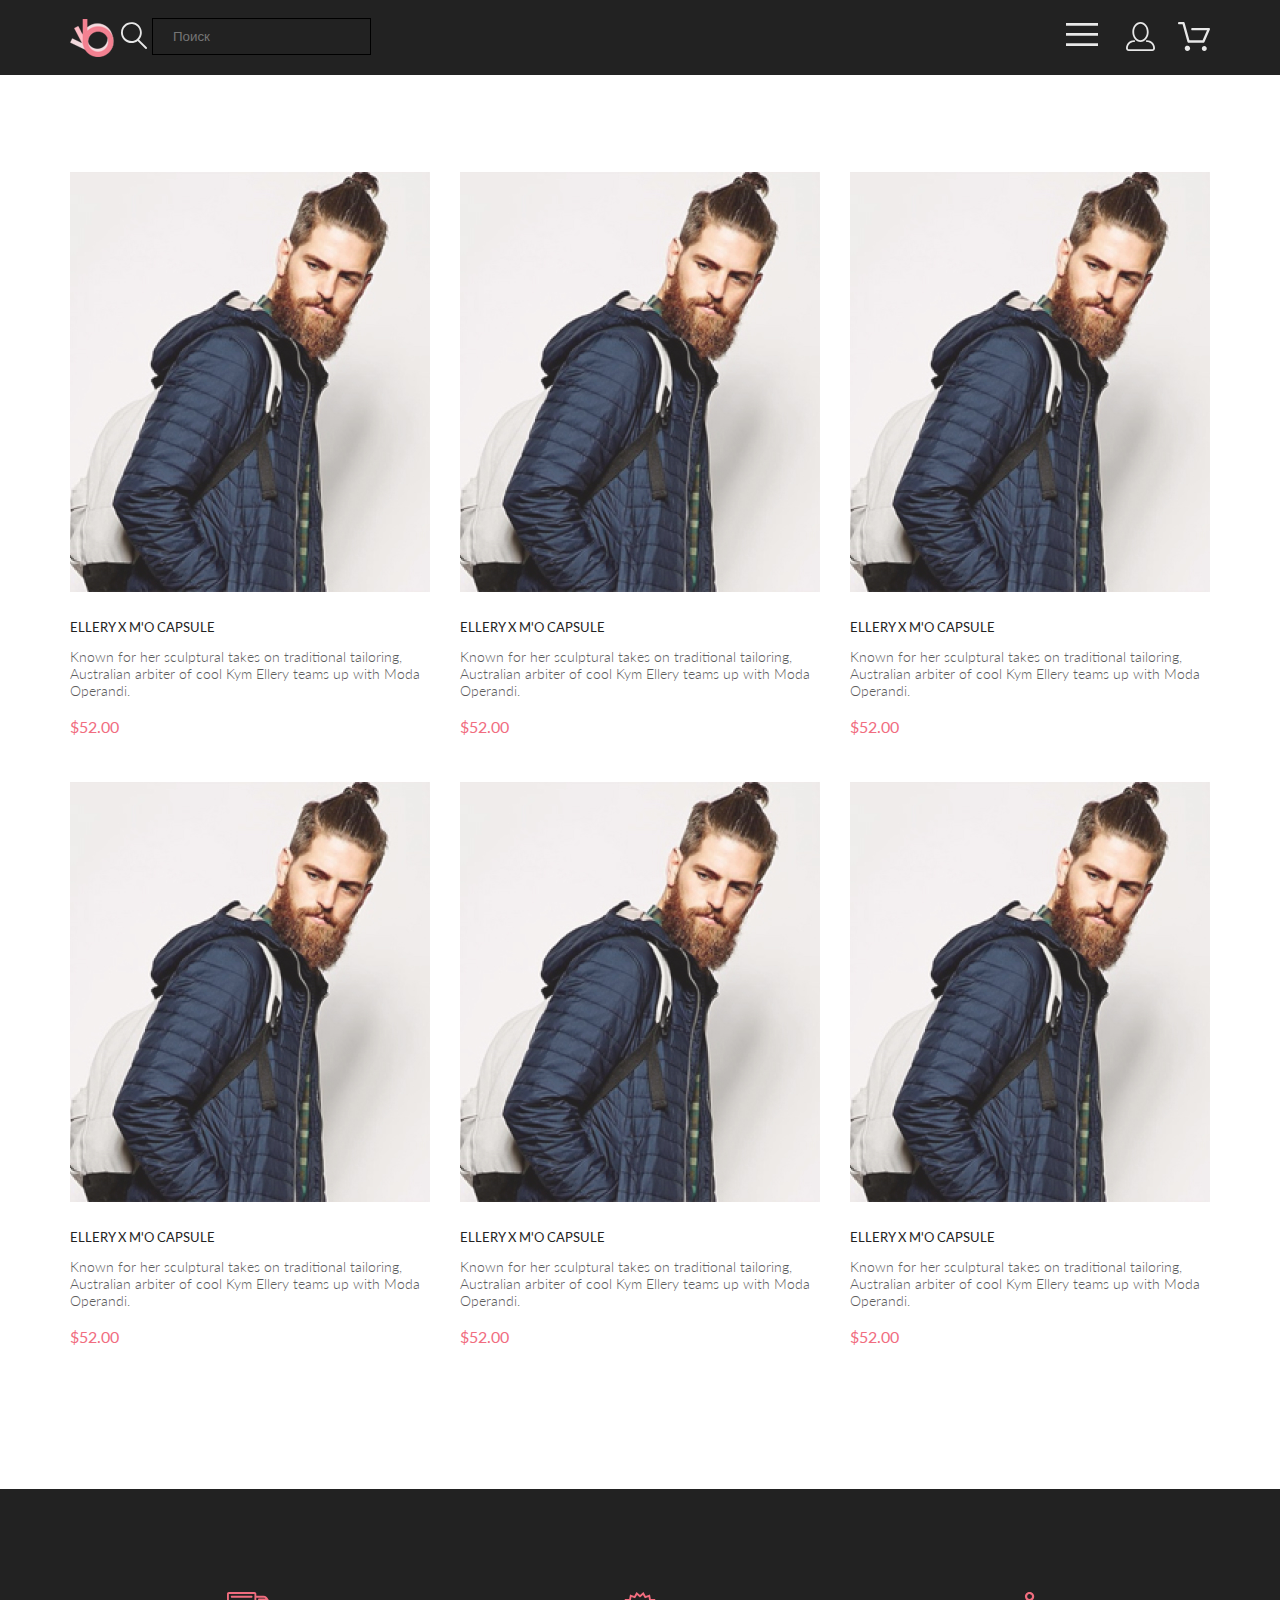
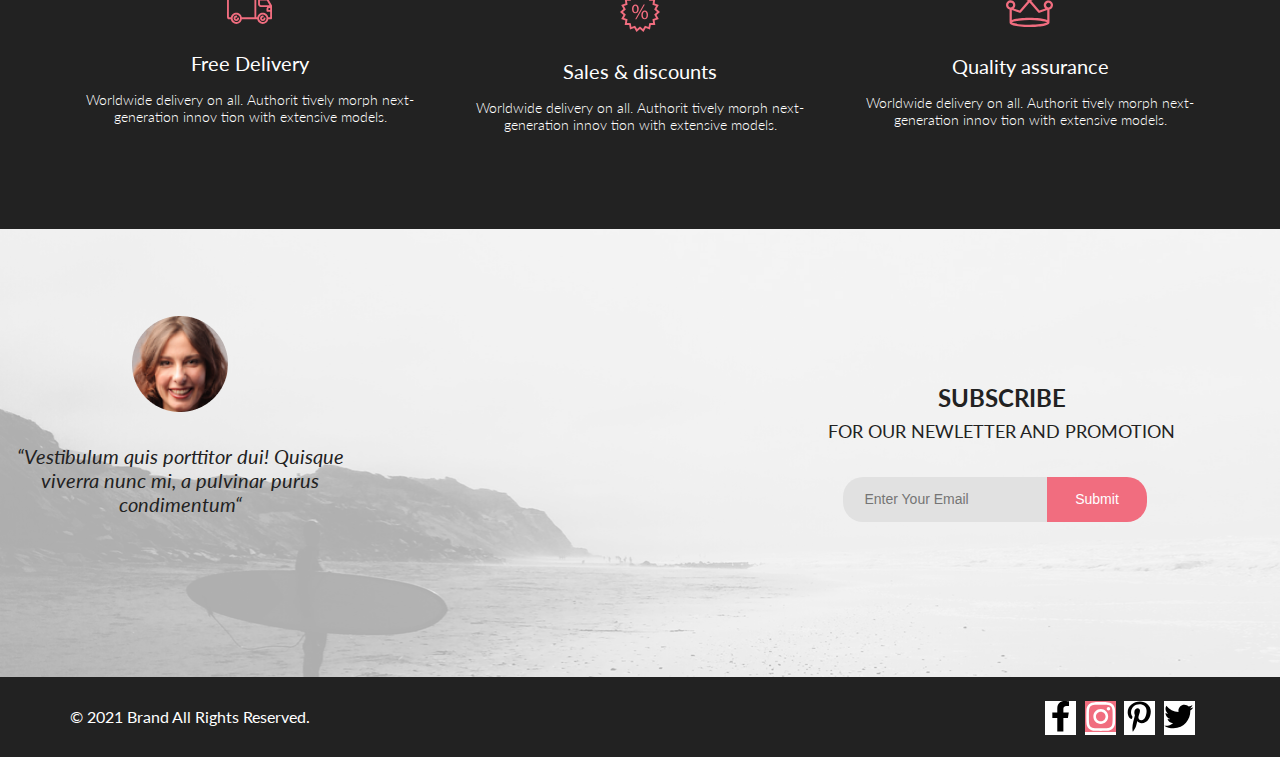
==== catalog.html @ 6c669ea6 "Сделал страницу catalog с гридами." ====
<!DOCTYPE html>
<html lang="en">
<head>
    <meta charset="UTF-8">
    <meta http-equiv="X-UA-Compatible" content="IE=edge">
    <meta name="viewport" content="width=device-width, initial-scale=1.0">
    <title>Document</title>
    <link rel="stylesheet" href="./css/style.css">
    <link rel="stylesheet" href="./css/reset.css">
    <link rel="preconnect" href="https://fonts.googleapis.com">
    <link rel="preconnect" href="https://fonts.gstatic.com" crossorigin>
    <link href="https://fonts.googleapis.com/css2?family=Lato:ital,wght@0,300;0,400;0,700;1,400&display=swap"
        rel="stylesheet">
    
</head>
<body>
    <header class="header">
        <div class="container header__wrp">
            <div class="header__logo-search">
                <img class="header__logo" src="./img/logo.png.png" alt="logo">
                <button class="header__glass" type="button">
                    <img class="header__glass-image" src="./img/glass-ico.svg.svg" alt="glass">
                </button>
                <!--Вставка формы-->
                <form class="form" action="#">
                    <label class="header__search visually-hidden" for="search">поиск</label>
                    <input type="search" placeholder="Поиск" id="search">
                </form>
            </div>
            <ul class="header__list">
                <li class="header__item">
                    <button class="header__button">
                        <img src="./img/burger-ico.svg" alt="burger-ico">
                    </button>
                    <!--Вставка меню навигации-->
                    <nav class="header__nav">
                        <div class="header__nav-stripe">
                            <button class="header__cross" type="button">
                                <img src="./img/cross.svg" alt="cross">
                            </button>
                        </div>
                        <h2 class="header__title">menu</h2>
                        <ul class="header__nav-list">
                            <li class="header__nav-item nav-sub-item">
                                <a class="nav-sub-item__title nav-link" href="#">man</a>
                                <ul class="nav-sub-item__list">
                                    <li class="nav-sub-item__item">
                                        <a class="nav-sub-item__item-link nav-link" href="#">Accessories</a>
                                    </li>
                                    <li class="nav-sub-item__item">
                                        <a class="nav-sub-item__item-link nav-link" href="#">Bags</a>
                                    </li>
                                    <li class="nav-sub-item__item">
                                        <a class="nav-sub-item__item-link nav-link" href="#">Denim</a>
                                    </li>
                                    <li class="nav-sub-item__item">
                                        <a class="nav-sub-item__item-link nav-link" href="#">T-Shirts</a>
                                    </li>
                                </ul>
                            </li>
                            <li class="header__nav-item nav-sub-item">
                                <a class="nav-sub-item__title nav-link" href="#">woman</a>
                                <ul class="nav-sub-item__list">
                                    <li class="nav-sub-item__item">
                                        <a class="nav-sub-item__item-link nav-link" href="#">Accessories</a>
                                    </li>
                                    <li class="nav-sub-item__item">
                                        <a class="nav-sub-item__item-link nav-link" href="#">Jackets & Coats</a>
                                    </li>
                                    <li class="nav-sub-item__item">
                                        <a class="nav-sub-item__item-link nav-link" href="#">Polos</a>
                                    </li>
                                    <li class="nav-sub-item__item">
                                        <a class="nav-sub-item__item-link nav-link" href="#">T-Shirts</a>
                                    </li>
                                    <li class="nav-sub-item__item">
                                        <a class="nav-sub-item__item-link nav-link" href="#">Shirts</a>
                                    </li>
                                </ul>
                            </li>
                            <li class="header__nav-item nav-sub-item">
                                <a class="nav-sub-item__title nav-link" href="#">kids</a>
                                <ul class="nav-sub-item__list">
                                    <li class="nav-sub-item__item">
                                        <a class="nav-sub-item__item-link nav-link" href="#">Accessories</a>
                                    </li>
                                    <li class="nav-sub-item__item">
                                        <a class="nav-sub-item__item-link nav-link" href="#">Jackets & Coats</a>
                                    </li>
                                    <li class="nav-sub-item__item">
                                        <a class="nav-sub-item__item-link nav-link" href="#">Polos</a>
                                    </li>
                                    <li class="nav-sub-item__item">
                                        <a class="nav-sub-item__item-link nav-link" href="#">T-Shirts</a>
                                    </li>
                                    <li class="nav-sub-item__item">
                                        <a class="nav-sub-item__item-link nav-link" href="#">Shirts</a>
                                    </li>
                                    <li class="nav-sub-item__item">
                                        <a class="nav-sub-item__item-link nav-link" href="#">Bags</a>
                                    </li>
                                </ul>
                            </li>
                        </ul>
                    </nav>
                </li>
                <li class="header__item">
                    <a href="#" class="header__link"><img src="./img/person-ico.svg.svg" alt="person-ico"></a>
                </li>
                <li class="header__item">
                    <a href="#" class="header__link"><img src="./img/basket-ico.svg.svg" alt="basket-ico"></a>
                </li>
            </ul>
        </div>
    </header>
    <main>
        <section class="catalog">
            <div class="container">
                <ul class="catalog__cell">
                    <li class="catalog__item">
                        <div class="img-wrp">
                            <img class="catalog__image" src="img/clothes-1.jpg.jpg" alt="clothes-1">
                        </div>
                        <p class="catalog__item-title">ellery x m'o capsule</p>
                        <p class="catalog__item-text">Known for her sculptural takes on traditional tailoring, Australian
                            arbiter of
                            cool Kym Ellery teams up with Moda
                            Operandi.</p>
                        <p class="catalog__item-price">$52.00</p>
                    </li>
                    <li class="catalog__item">
                        <div class="img-wrp">
                            <img class="catalog__image" src="img/clothes-1.jpg.jpg" alt="clothes-1">
                        </div>
                        <p class="catalog__item-title">ellery x m'o capsule</p>
                        <p class="catalog__item-text">Known for her sculptural takes on traditional tailoring, Australian
                            arbiter of
                            cool Kym Ellery teams up with Moda
                            Operandi.</p>
                        <p class="catalog__item-price">$52.00</p>
                    </li>
                    <li class="catalog__item">
                        <div class="img-wrp">
                            <img class="catalog__image" src="img/clothes-1.jpg.jpg" alt="clothes-1">
                        </div>
                        <p class="catalog__item-title">ellery x m'o capsule</p>
                        <p class="catalog__item-text">Known for her sculptural takes on traditional tailoring, Australian
                            arbiter of
                            cool Kym Ellery teams up with Moda
                            Operandi.</p>
                        <p class="catalog__item-price">$52.00</p>
                    </li>
                    <li class="catalog__item">
                        <div class="img-wrp">
                            <img class="catalog__image" src="img/clothes-1.jpg.jpg" alt="clothes-1">
                        </div>
                        <p class="catalog__item-title">ellery x m'o capsule</p>
                        <p class="catalog__item-text">Known for her sculptural takes on traditional tailoring, Australian
                            arbiter of
                            cool Kym Ellery teams up with Moda
                            Operandi.</p>
                        <p class="catalog__item-price">$52.00</p>
                    </li>
                    <li class="catalog__item">
                        <div class="img-wrp">
                            <img class="catalog__image" src="img/clothes-1.jpg.jpg" alt="clothes-1">
                        </div>
                        <p class="catalog__item-title">ellery x m'o capsule</p>
                        <p class="catalog__item-text">Known for her sculptural takes on traditional tailoring, Australian
                            arbiter of
                            cool Kym Ellery teams up with Moda
                            Operandi.</p>
                        <p class="catalog__item-price">$52.00</p>
                    </li>
                    <li class="catalog__item">
                        <div class="img-wrp">
                            <img class="catalog__image" src="img/clothes-1.jpg.jpg" alt="clothes-1">
                        </div>
                        <p class="catalog__item-title">ellery x m'o capsule</p>
                        <p class="catalog__item-text">Known for her sculptural takes on traditional tailoring, Australian
                            arbiter of
                            cool Kym Ellery teams up with Moda
                            Operandi.</p>
                        <p class="catalog__item-price">$52.00</p>
                    </li>
                </ul>
            </div>
        </section>
        <section class="delivery">
            <h2 class="visually-hidden">delivery</h2>
            <div class="container">
                <ul class="delivery__list">
                    <li class="delivery__item">
                        <img class="delivery__image" src="./img/car-ico.svg" alt="car-ico">
                        <a class="delivery__link" href="#">
                            <h3 class="delivery__item-title">Free Delivery</h3>
                        </a>
                        <p class="delivery__text">Worldwide delivery on all. Authorit tively morph next-generation innov tion
                            with
                            extensive models.</p>
                    </li>
                    <li class="delivery__item">
                        <img class="delivery__image" src="./img/percent-ico.svg" alt="percent-ico">
                        <a class="delivery__link" href="#">
                            <h3 class="delivery__item-title">Sales & discounts</h3>
                        </a>
                        <p class="delivery__text">Worldwide delivery on all. Authorit tively morph next-generation innov tion
                            with
                            extensive models.</p>
                    </li>
                    <li class="delivery__item">
                        <img class="delivery__image" src="./img/crown-ico.svg" alt="crown-ico">
                        <a class="delivery__link" href="#">
                            <h3 class="delivery__item-title">Quality assurance</h3>
                        </a>
                        <p class="delivery__text">Worldwide delivery on all. Authorit tively morph next-generation innov tion
                            with
                            extensive models.</p>
                    </li>
                </ul>
            </div>
        </section>
    </main>
    <footer>
        <div class="sea">
            <h2 class="visually-hidden">sea</h2>
            <ul class="sea__list">
                <li class="sea__item">
                    <img class="sea__smyle" src="./img/smile.png" alt="smile">
                    <p class="sea__smyle-text">“Vestibulum quis porttitor dui! Quisque viverra nunc mi, a pulvinar purus
                        condimentum“</p>
                </li>
                <li class="sea__item">
                    <h3 class="sea__subscribe-title">subscribe</h3>
                    <p class="sea__subscribe-text">for our newletter and promotion</p>
                    <!--Форма-->
                    <form class="sea__subscribe-send" action="#">
                        <label for="email" class="visually-hidden">email</label>
                        <input class="sea__subscribe-send-text" type="email" id="email" placeholder="     Enter Your Email">
                        <button class="sea__subscribe-send-button" type="submit">Submit</button>
                    </form>
                </li>
            </ul>
        </div>
        <div class="all-rights">
            <div class="container">
                <ul class="all-rights__list">
                    <li class="all-rights__item">
                        <p class="all-rights__text">© 2021 Brand All Rights Reserved.</p>
                    </li>
                    <li class="all-rights__item">
                        <ul class="all-rights__icons">
                            <li class="all-rights__icons-item">
                                <a class="all-rights__link" href="#">
                                    <img class="all-rights__image" src="./img/f-ico.svg" alt="f-ico">
                                </a>
                            </li>
                            <li class="all-rights__icons-item">
                                <a class="all-rights__link" href="#">
                                    <img class="all-rights__image all-rights__image--camera" src="./img/camera-ico.svg"
                                        alt="camera-ico">
                                </a>
                            </li>
                            <li class="all-rights__icons-item">
                                <a class="all-rights__link" href="#">
                                    <img class="all-rights__image" src="./img/p-ico.svg" alt="p-ico">
                                </a>
                            </li>
                            <li class="all-rights__icons-item">
                                <a class="all-rights__link" href="#">
                                    <img class="all-rights__image" src="./img/bird-ico.svg" alt="bird-ico">
                                </a>
                            </li>
                        </ul>
                    </li>
                </ul>
            </div>
        </div>
    </footer>
    
</body>
</html>
---- css/style.css ----
body {
  font-family: 'Lato', sans-serif;
  font-size: 14px;
  line-height: 17px;
  font-weight: 400;
}

.container {
  /*width: 91.3%;*/
  width: 1140px;
  margin: 0 auto;
  /*@include tablet {
        width: 95.5%;
    }

    @include mobile {
        width: 91.5%;
    }*/
}

@media (max-width: 768px) {
  .container {
    width: 735px;
  }
}

@media (max-width: 376px) {
  .container {
    width: 345px;
  }
}

.visually-hidden {
  position: absolute;
  white-space: nowrap;
  width: 1px;
  height: 1px;
  overflow: hidden;
  border: 0;
  padding: 0;
  clip: rect(0 0 0 0);
  clip-path: inset(50%);
  margin: -1px;
}

@media (max-width: 768px) {
  .container {
    width: 735px;
  }
}

@media (max-width: 376px) {
  .container {
    width: 344px;
  }
}

.header {
  background-color: #222222;
  position: relative;
}

.header__wrp {
  display: flex;
  justify-content: space-between;
  min-height: 75px;
  align-items: center;
}

.header__list {
  display: flex;
  justify-content: space-between;
  width: 150px;
}

@media (max-width: 376px) {
  .header__list {
    flex-direction: row-reverse;
  }
}

.header__logo-search {
  display: flex;
  justify-content: space-between;
  width: 300px;
  position: relative;
}

.header__glass {
  background-color: #222222;
  border: none;
}

[type="search"] {
  padding: 10px 20px;
  border: none;
  color: white;
  background: #222222;
  outline: 1px solid black;
}

.form {
  position: relative;
}

[type="search"]:hover {
  outline: 1px solid white;
}

.header__link:hover,
.header__link:active,
.header__link:focus {
  cursor: pointer;
  outline: 1px solid white;
}

.header__nav {
  display: none;
  position: absolute;
  width: 230px;
  height: 749px;
  background: #FFFFFF;
  right: 0;
  top: 100%;
  padding: 16px 16px 0 0;
  box-shadow: 10px 10px 10px 10px rgba(0, 0, 0, 0.1);
}

.nav-link:hover {
  text-decoration: underline;
}

.header__nav-stripe {
  display: flex;
  justify-content: flex-end;
}

.header__cross {
  border: none;
  background: #FFFFFF;
}

.header__button {
  border: none;
  background-color: transparent;
}

.header__button:hover,
.header__button:active,
.header__button:focus {
  cursor: pointer;
  outline: 1px solid white;
}

.header__title {
  font-size: 14px;
  font-weight: 700;
  line-height: 17px;
  letter-spacing: 0em;
  color: #222222;
  margin: 0 0 0 34px;
  text-transform: uppercase;
}

.header__button:hover + .header__nav,
.header__button:focus + .header__nav,
.header__button:active + .header__nav {
  display: block;
}

@media (max-width: 376px) {
  .header__link {
    display: none;
  }
}

.nav-sub-item__title {
  font-size: 14px;
  font-weight: 400;
  line-height: 17px;
  letter-spacing: 0em;
  color: #F16D7F;
  text-transform: uppercase;
  text-decoration: none;
  margin: 24px 0 0 33px;
  display: block;
}

.nav-sub-item__item {
  margin: 12px 0 0 54px;
}

.nav-sub-item__item-link {
  display: block;
  font-size: 14px;
  font-weight: 400;
  line-height: 17px;
  letter-spacing: 0em;
  color: #5D5D5D;
  text-decoration: none;
}

.brand {
  display: flex;
  margin: 0 0 62px 0;
  width: 100%;
  min-height: 749px;
  background-color: #F1E4E6;
  /*background-color: blue;*/
}

@media (max-width: 768px) {
  .brand {
    min-height: 367px;
  }
}

.brand__title-wrp {
  flex-grow: 1;
  padding: 0 0 0 68px;
  display: flex;
  align-items: center;
}

@media (max-width: 768px) {
  .brand__title-wrp {
    padding: 0;
  }
}

@media (max-width: 376px) {
  .brand__title-wrp {
    min-height: 363px;
    padding: 0;
  }
}

.brand__title {
  /*font-size: 48px;
    font-weight: 900;
    line-height: 58px;*/
  font-size: 48px;
  line-height: 58px;
  font-weight: 900;
  font-style: normal;
  text-transform: uppercase;
  margin: 0;
  width: 431px;
  height: 93px;
}

@media (max-width: 768px) {
  .brand__title {
    font-size: 44px;
    line-height: 52px;
    font-weight: 900;
    font-style: normal;
    width: 283px;
    min-height: 78px;
    margin: 0 31px 0 60px;
  }
}

@media (max-width: 376px) {
  .brand__title {
    font-size: 38px;
    line-height: 45px;
    font-weight: 900;
    font-style: normal;
  }
}

.brand__subtitle {
  display: block;
  /*font-size: 37px;
    font-weight: 700;
    line-height: 44px;*/
  font-size: 37px;
  line-height: 44px;
  font-weight: 700;
  font-style: normal;
}

@media (max-width: 768px) {
  .brand__subtitle {
    font-size: 24px;
    line-height: 28px;
    font-weight: 700;
    font-style: normal;
  }
}

@media (max-width: 376px) {
  .brand__subtitle {
    font-size: 20px;
    line-height: 24px;
    font-weight: 700;
    font-style: normal;
  }
}

.brand__subtitle-pink {
  color: #F16D7F;
  font-size: 37px;
  line-height: 44px;
  font-weight: 700;
  font-style: normal;
}

@media (max-width: 768px) {
  .brand__subtitle-pink {
    font-size: 24px;
    line-height: 28px;
    font-weight: 700;
    font-style: normal;
  }
}

.brand__img {
  width: 50%;
}

@media (max-width: 768px) {
  .brand__img {
    width: 50%;
    min-height: 370px;
    object-fit: cover;
  }
}

@media (max-width: 376px) {
  .brand__img {
    display: none;
  }
}

.sales__list {
  display: flex;
  justify-content: space-between;
  flex-wrap: wrap;
}

.sales__item {
  padding: 105px 0 105px 0;
  box-sizing: border-box;
  width: 360px;
  /*width: 31.6%;*/
  min-height: 260px;
  background-color: #716769;
  background-position: center;
}

@media (max-width: 768px) {
  .sales__item {
    width: 232px;
    /*width: 31.6%;*/
    min-height: 167px;
    padding: 58px 0 0 0;
    background-size: cover;
  }
}

@media (max-width: 376px) {
  .sales__item {
    width: 100%;
    min-height: 247px;
  }
}

.sales__item--woman {
  background-image: url(../img/woman-dress.png.png);
}

@media (max-width: 376px) {
  .sales__item--woman {
    margin: 0 9px 32px 9px;
  }
}

.sales__item--man {
  background-image: url(../img/man-suit.png.png);
}

@media (max-width: 376px) {
  .sales__item--man {
    margin: 0 9px 32px 9px;
  }
}

.sales__item--kids {
  background-image: url(../img/boy-glasses.png.png);
}

@media (max-width: 376px) {
  .sales__item--kids {
    margin: 0 9px 32px 9px;
  }
}

.sales__item--shoes {
  background-image: url(../img/shoes.png.png);
  width: 100%;
  min-height: 180px;
  margin: 30px 0 0 0;
}

@media (max-width: 768px) {
  .sales__item--shoes {
    min-height: 116px;
    background-size: cover;
  }
}

@media (max-width: 376px) {
  .sales__item--shoes {
    min-height: 111px;
    margin: 0 9px 0 9px;
    background-repeat: no-repeat;
    background-position: center;
    /*padding: 30px 0 30px 0;*/
  }
}

.sales__item--shoes-text {
  padding: 65px 0 0 0;
  font-size: 16px;
  font-weight: 400;
  line-height: 19px;
  letter-spacing: 0em;
  text-align: center;
  color: #FFFFFF;
}

@media (max-width: 768px) {
  .sales__item--shoes-text {
    padding: 33px 0 0 0;
  }
}

.sales__link {
  text-decoration: none;
  text-align: center;
  text-transform: uppercase;
  display: block;
}

.sales__text {
  font-size: 16px;
  font-weight: 400;
  line-height: 19px;
  letter-spacing: 0em;
  text-align: center;
  color: #FFFFFF;
}

.sales__title {
  font-family: Lato;
  font-size: 24px;
  font-weight: 700;
  line-height: 29px;
  letter-spacing: 0em;
  text-align: center;
  color: #F16D7F;
}

.catalog {
  text-align: center;
  margin: 97px 0 97px 0;
}

.catalog__title {
  font-size: 30px;
  font-weight: 400;
  line-height: 36px;
  letter-spacing: 0em;
}

.catalog__text {
  font-size: 14px;
  font-weight: 400;
  line-height: 17px;
  letter-spacing: 0em;
  margin: 6px 0 48px 0;
}

.catalog__list {
  display: flex;
  justify-content: space-between;
  flex-wrap: wrap;
}

.catalog__cell {
  display: grid;
  grid-template-columns: repeat(3, 1fr);
  grid-column-gap: 30px;
}

@media (max-width: 768px) {
  .catalog__cell {
    grid-template-columns: repeat(2, 1fr);
    grid-column-gap: 16px;
  }
}

@media (max-width: 376px) {
  .catalog__cell {
    display: block;
  }
}

.catalog__item {
  box-sizing: border-box;
  width: 360px;
  min-height: 580px;
  margin: 0 0 30px 0;
  text-align: left;
}

.catalog__image {
  width: 100%;
}

.img-wrp {
  position: relative;
}

.catalog__item-overlay {
  position: absolute;
  background: rgba(0, 0, 0, 0.6);
  top: 0;
  left: 0;
  right: 0;
  bottom: 0;
  display: none;
}

.catalog__button {
  position: absolute;
  top: 50%;
  left: 50%;
  transform: translate(-50%, -50%);
  display: flex;
  justify-content: space-around;
  align-items: center;
  width: 138px;
  height: 43px;
  border: 1px solid #FFFFFF;
  background: none;
  display: none;
}

.catalog__button-card {
  font-size: 14px;
  font-weight: 400;
  line-height: 17px;
  letter-spacing: 0em;
  color: #FFFFFF;
}

.catalog__item:hover .catalog__item-overlay,
.catalog__item:focus .catalog__item-overlay,
.catalog__item:active .catalog__item-overlay {
  display: block;
}

.catalog__item:hover .catalog__button {
  display: flex;
}

.catalog__button:hover,
.catalog__button:focus,
.catalog__button:active {
  border: solid 3px #FFFFFF;
}

.catalog__item-link {
  text-decoration: none;
}

.catalog__item-title {
  font-size: 13px;
  font-weight: 400;
  line-height: 16px;
  letter-spacing: 0em;
  color: #222222;
  text-transform: uppercase;
  margin: 25px 0 13px 0;
}

.catalog__item-text {
  font-size: 14px;
  font-weight: 300;
  line-height: 17px;
  letter-spacing: 0em;
  color: #5D5D5D;
  margin: 0 0 18px 0;
}

.catalog__item-price {
  font-size: 16px;
  font-weight: 400;
  line-height: 19px;
  letter-spacing: 0em;
  color: #F16D7F;
}

.catalog__button-browse {
  width: 211px;
  min-height: 47px;
  border: solid 1px;
  background: #F16D7F;
  border: none;
}

.catalog__button-browse:hover,
.catalog__button-browse:focus,
.catalog__button-browse:active {
  border: solid 3px #222222;
}

.catalog__button-text {
  font-size: 16px;
  font-weight: 400;
  line-height: 19px;
  letter-spacing: 0em;
  color: #FFFFFF;
}

.delivery {
  width: 100%;
  min-height: 340px;
  background-color: #222222;
}

@media (max-width: 768px) {
  .delivery {
    min-height: 610px;
  }
}

.delivery__list {
  display: flex;
  justify-content: space-between;
  text-align: center;
}

@media (max-width: 768px) {
  .delivery__list {
    /*margin: 0 0 64px 0;*/
    flex-direction: column;
    padding: 0 0 64px 0;
  }
}

.delivery__item {
  width: 360px;
  margin: 103px 0 0 0;
}

@media (max-width: 768px) {
  .delivery__item {
    margin: 0 auto;
    padding: 48px 0 64px 0;
  }
}

.delivery__link {
  text-decoration: none;
}

.delivery__item-title {
  margin: 25px 0 16px 0;
  font-size: 20px;
  font-weight: 400;
  line-height: 24px;
  letter-spacing: 0em;
  color: #FFFFFF;
}

.delivery__text {
  font-size: 14px;
  font-weight: 300;
  line-height: 17px;
  letter-spacing: 0em;
  color: #FFFFFF;
}

.sea {
  min-height: 448px;
  background: rgba(244, 244, 244, 0.7);
  background-image: url(../img/sea.png);
}

@media (max-width: 768px) {
  .sea {
    min-height: 693px;
    padding: 0 0 0 0;
    background-repeat: no-repeat;
    background-position: bottom;
    background-position-x: left;
  }
}

@media (max-width: 376px) {
  .sea {
    min-height: 550px;
  }
}

.sea__list {
  display: flex;
  justify-content: space-between;
}

@media (max-width: 768px) {
  .sea__list {
    display: block;
  }
}

.sea__item {
  text-align: center;
}

.sea__smyle {
  padding: 87px 0 0 0;
  padding-bottom: 30px;
}

@media (max-width: 768px) {
  .sea__smyle {
    margin: 0 auto;
    padding: 48px 0 30px 0;
  }
}

.sea__smyle-text {
  width: 360px;
  font-size: 20px;
  font-style: italic;
  font-weight: 400;
  line-height: 24px;
  letter-spacing: 0em;
  color: #222222;
}

@media (max-width: 768px) {
  .sea__smyle-text {
    margin: 0 auto;
    min-height: 90px;
  }
}

.sea__subscribe-title {
  padding: 150px 0 0 0;
  width: 557px;
  text-transform: uppercase;
  font-size: 24px;
  font-weight: 700;
  line-height: 38px;
  letter-spacing: 0em;
  color: #222222;
}

@media (max-width: 768px) {
  .sea__subscribe-title {
    margin: 0 auto;
    padding: 50px 0 0 0;
  }
}

@media (max-width: 376px) {
  .sea__subscribe-title {
    width: 271px;
  }
}

.sea__subscribe-text {
  width: 557px;
  text-transform: uppercase;
  font-size: 18px;
  font-weight: 400;
  line-height: 28px;
  letter-spacing: 0em;
  text-align: center;
  color: #222222;
}

@media (max-width: 768px) {
  .sea__subscribe-text {
    margin: 0 auto;
  }
}

@media (max-width: 376px) {
  .sea__subscribe-text {
    width: 271px;
  }
}

.sea__subscribe-send {
  display: flex;
  margin: 32px 0 0 120px;
  height: 45px;
}

@media (max-width: 768px) {
  .sea__subscribe-send {
    margin: 27px 220px 220px 220px;
  }
}

@media (max-width: 376px) {
  .sea__subscribe-send {
    margin: 0 auto;
    justify-content: center;
    padding: 22px 0 0 0;
  }
}

.sea__subscribe-send-text:hover,
.sea__subscribe-send-button:hover,
.sea__subscribe-send-text:focus,
.sea__subscribe-send-button:focus,
.sea__subscribe-send-text:active,
.sea__subscribe-send-button:active {
  border: 3px solid #222222;
}

.sea__subscribe-send-text {
  border-radius: 20px 0 0 20px;
  width: 200px;
  border: none;
  background-color: #E1E1E1;
  font-size: 14px;
  font-weight: 400;
  line-height: 17px;
  letter-spacing: 0em;
}

.sea__subscribe-send-button {
  border-radius: 0 20px 20px 0;
  background: #F16D7F;
  color: #FFFFFF;
  width: 100px;
  border: none;
  font-size: 14px;
  font-weight: 400;
  line-height: 17px;
  letter-spacing: 0em;
}

.all-rights {
  background-color: #222222;
  min-height: 80px;
}

@media (max-width: 376px) {
  .all-rights {
    height: 143px;
  }
}

.all-rights__list {
  display: flex;
  justify-content: space-between;
}

@media (max-width: 376px) {
  .all-rights__list {
    flex-direction: column-reverse;
  }
}

.all-rights__item {
  align-self: center;
}

.all-rights__text {
  padding: 30px 0 30px 0;
  font-size: 16px;
  font-weight: 400;
  line-height: 19px;
  letter-spacing: 0em;
  color: #FFFFFF;
}

@media (max-width: 768px) {
  .all-rights__text {
    padding: 30px 0 30px 15px;
  }
}

@media (max-width: 376px) {
  .all-rights__text {
    padding: 30px 0 0 0;
  }
}

.all-rights__icons {
  display: flex;
  flex-direction: row;
  justify-content: space-between;
  width: 150px;
  padding: 23px 15px 23px 0;
}

.all-rights__icons-item {
  width: 31px;
  height: 31px;
  background-color: #FFFFFF;
}

.all-rights__link {
  width: 31px;
  height: 31px;
  background-color: #FFFFFF;
}

.all-rights__image {
  width: 31px;
  height: 31px;
}

.all-rights__image--camera {
  width: 31px;
  height: 31px;
  background-color: #F16D7F;
}

.all-rights__icons-item:hover,
.all-rights__icons-item:focus,
.all-rights__icons-item:active {
  outline: solid 3px #F16D7F;
}
/*# sourceMappingURL=style.css.map */
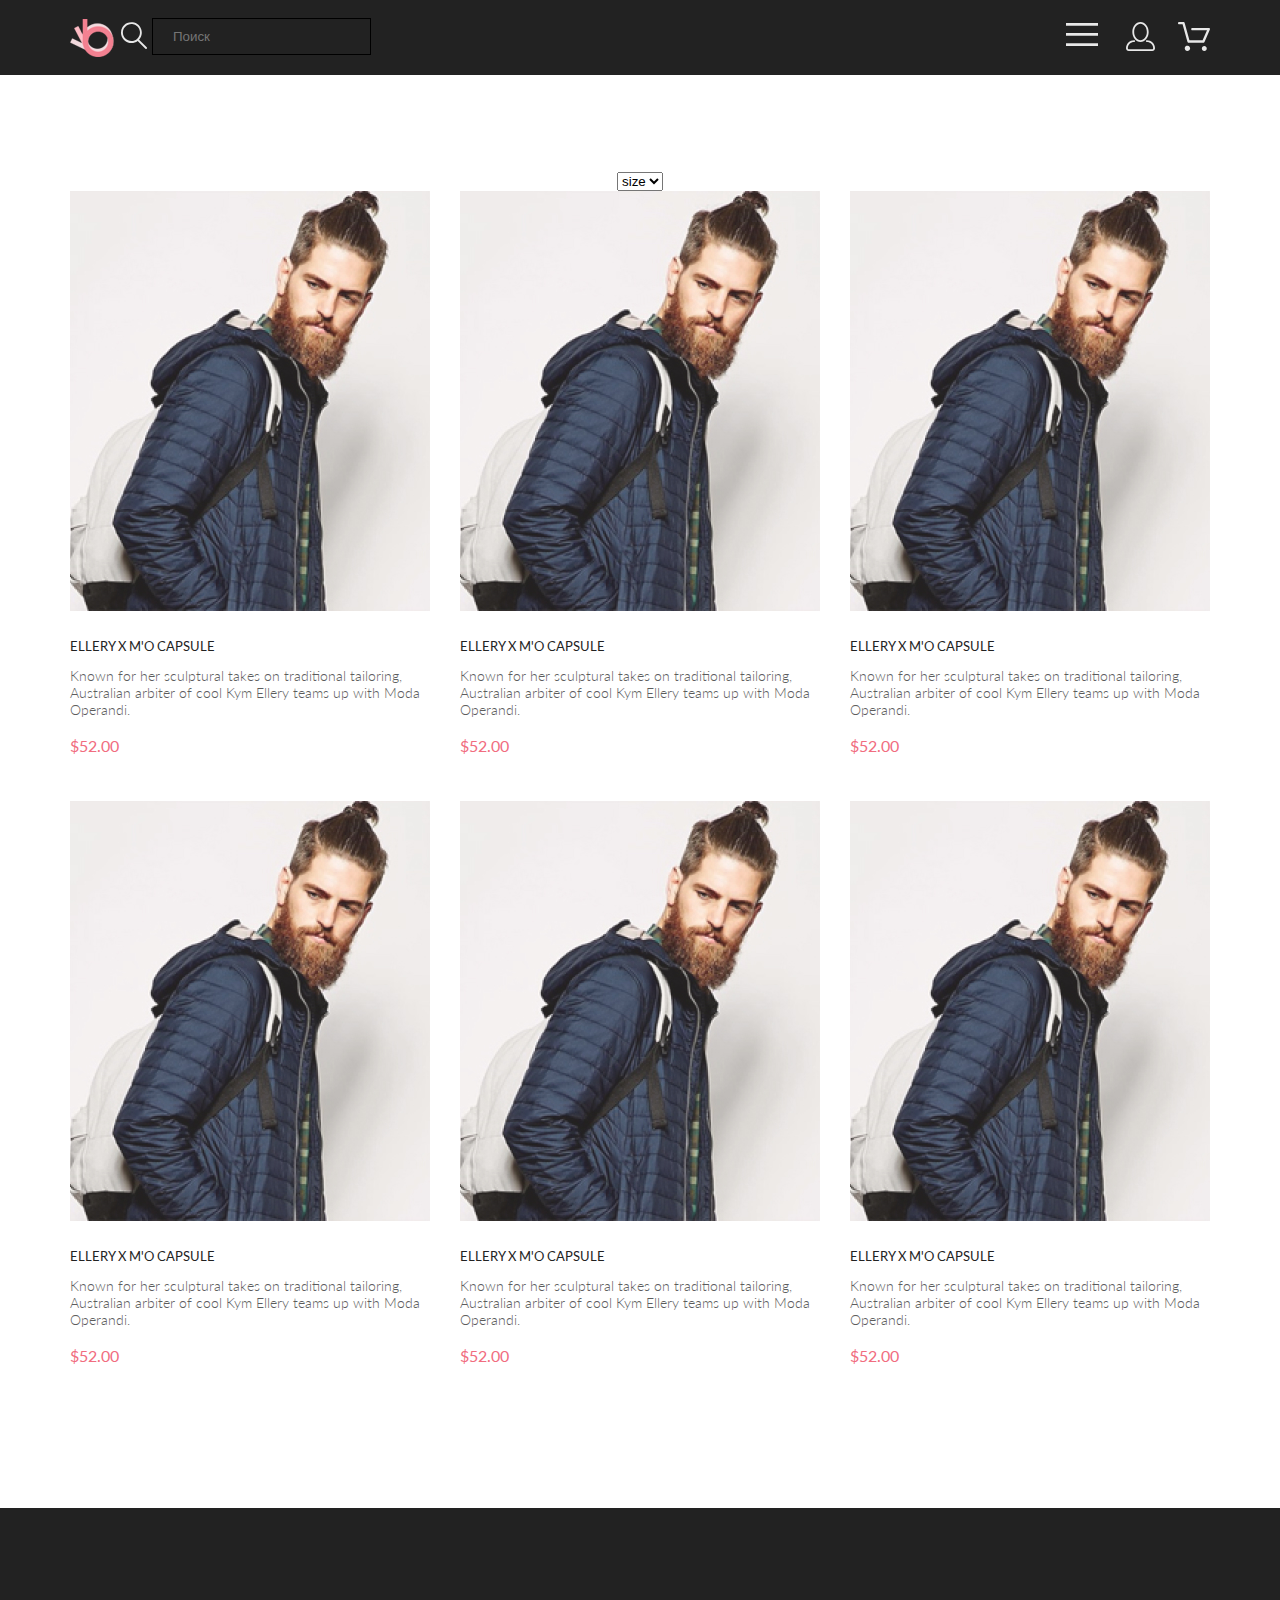
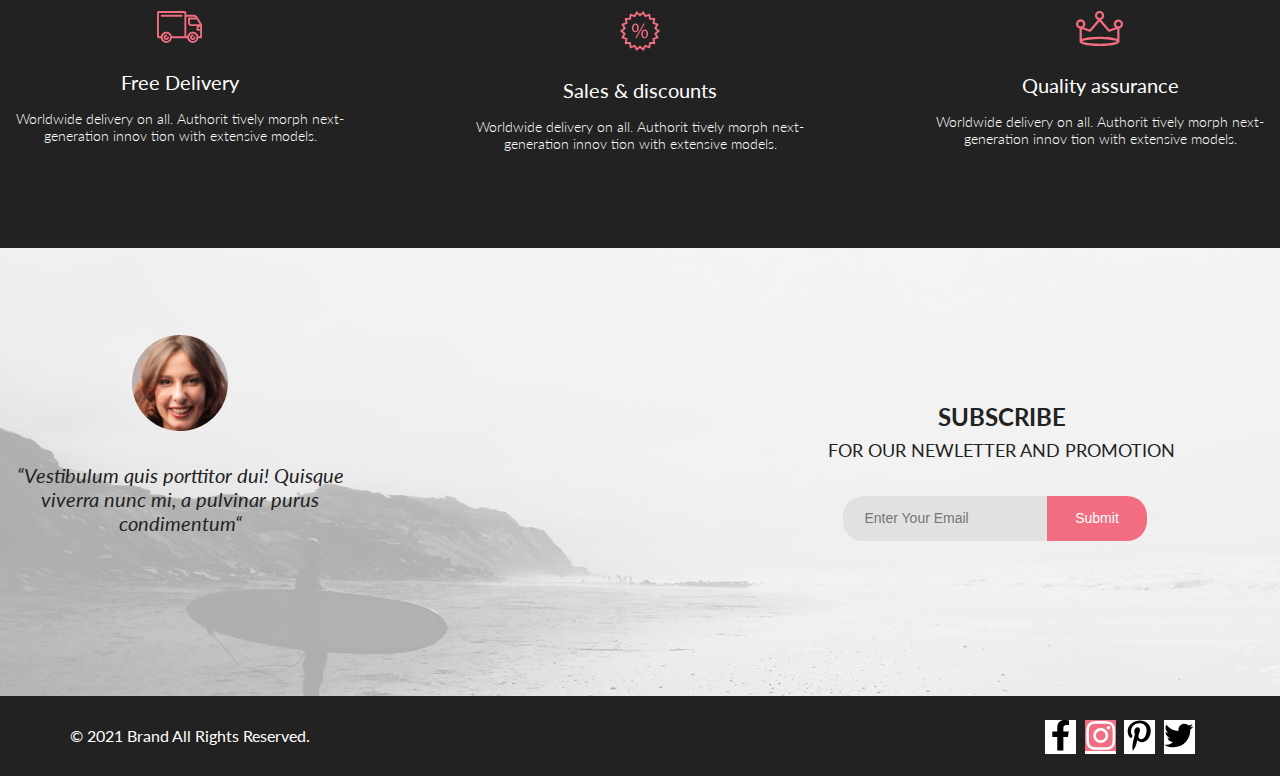
==== commit 0b50280e: "Добавил выпадающий список" ====
--- a/catalog.html
+++ b/catalog.html
@@ -5,6 +5,8 @@
     <meta http-equiv="X-UA-Compatible" content="IE=edge">
     <meta name="viewport" content="width=device-width, initial-scale=1.0">
     <title>Document</title>
+    <link href="https://cdn.jsdelivr.net/npm/bootstrap@5.0.2/dist/css/bootstrap.min.css" rel="stylesheet"
+        integrity="sha384-EVSTQN3/azprG1Anm3QDgpJLIm9Nao0Yz1ztcQTwFspd3yD65VohhpuuCOmLASjC" crossorigin="anonymous">
     <link rel="stylesheet" href="./css/style.css">
     <link rel="stylesheet" href="./css/reset.css">
     <link rel="preconnect" href="https://fonts.googleapis.com">
@@ -15,7 +17,7 @@
 </head>
 <body>
     <header class="header">
-        <div class="container header__wrp">
+        <div class="container header__wrp"> <!--container-->
             <div class="header__logo-search">
                 <img class="header__logo" src="./img/logo.png.png" alt="logo">
                 <button class="header__glass" type="button">
@@ -116,6 +118,16 @@
     <main>
         <section class="catalog">
             <div class="container">
+                <section class="filters">
+                    <select class="form-select" aria-label="Default select example">
+                        <option selected>size</option>
+                        <option value="1">xs</option>
+                        <option value="2">s</option>
+                        <option value="3">m</option>
+                        <option value="4">l</option>
+                    </select>
+                </section>
+                <h2 class="visually-hidden">Fetured Items</h2>
                 <ul class="catalog__cell">
                     <li class="catalog__item">
                         <div class="img-wrp">
@@ -188,7 +200,7 @@
         </section>
         <section class="delivery">
             <h2 class="visually-hidden">delivery</h2>
-            <div class="container">
+            <div class=""><!--container-->
                 <ul class="delivery__list">
                     <li class="delivery__item">
                         <img class="delivery__image" src="./img/car-ico.svg" alt="car-ico">
@@ -243,7 +255,7 @@
             </ul>
         </div>
         <div class="all-rights">
-            <div class="container">
+            <div class="container"><!--container-->
                 <ul class="all-rights__list">
                     <li class="all-rights__item">
                         <p class="all-rights__text">© 2021 Brand All Rights Reserved.</p>
@@ -277,6 +289,5 @@
             </div>
         </div>
     </footer>
-    
 </body>
 </html>